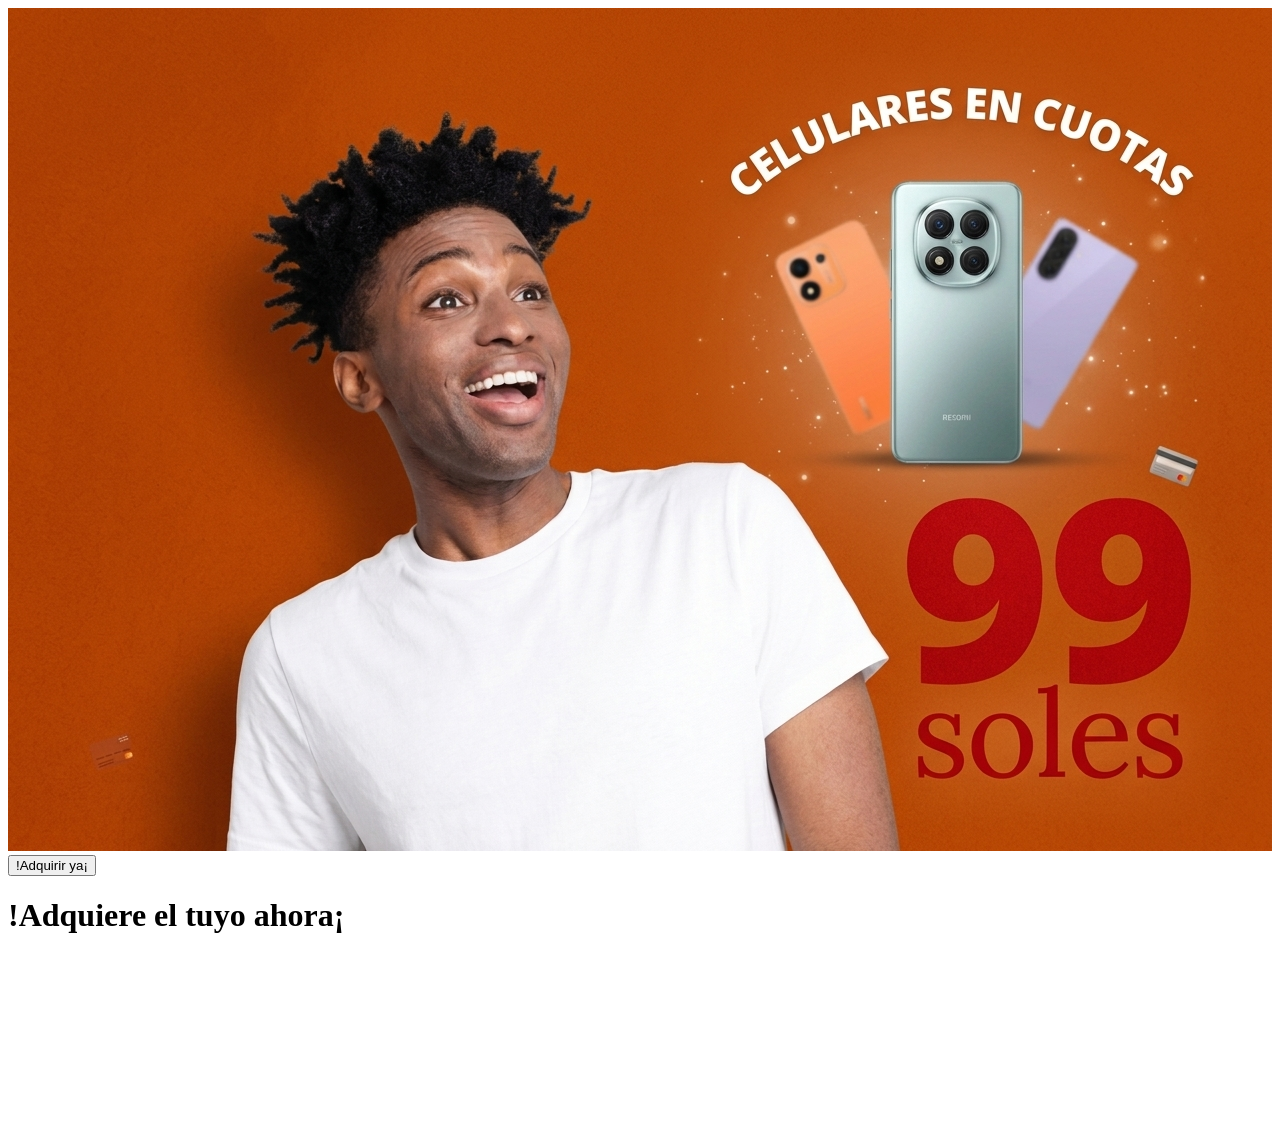
==== index.html @ 9be3a0ca "actualixzacion" ====
<!DOCTYPE html>
<html lang="es">
<head>
    <meta charset="UTF-8">
    <meta name="viewport" content="width=device-width, initial-scale=1.0">
    <title>Hirophone</title>
    <link rel="stylesheet" href="style.css">
</head>

<body>
    
    <img src="portadareal.png" alt="portada llamativa" weight="50%" height="100%">
    

    <button class="adquirir" onclick="window.location.href='menu.html'">!Adquirir ya¡</button>
    
    <div class="mensaje">
    <h1>!Adquiere el tuyo ahora¡</h1>
    </div>













































<br><br><br><br><br><br><br><br><br>








</body>

</html>
---- style.css ----
.img {
    width: 100%;
    height: auto;
    display: block;
    margin: 0 auto;
    padding: 30px;
    }
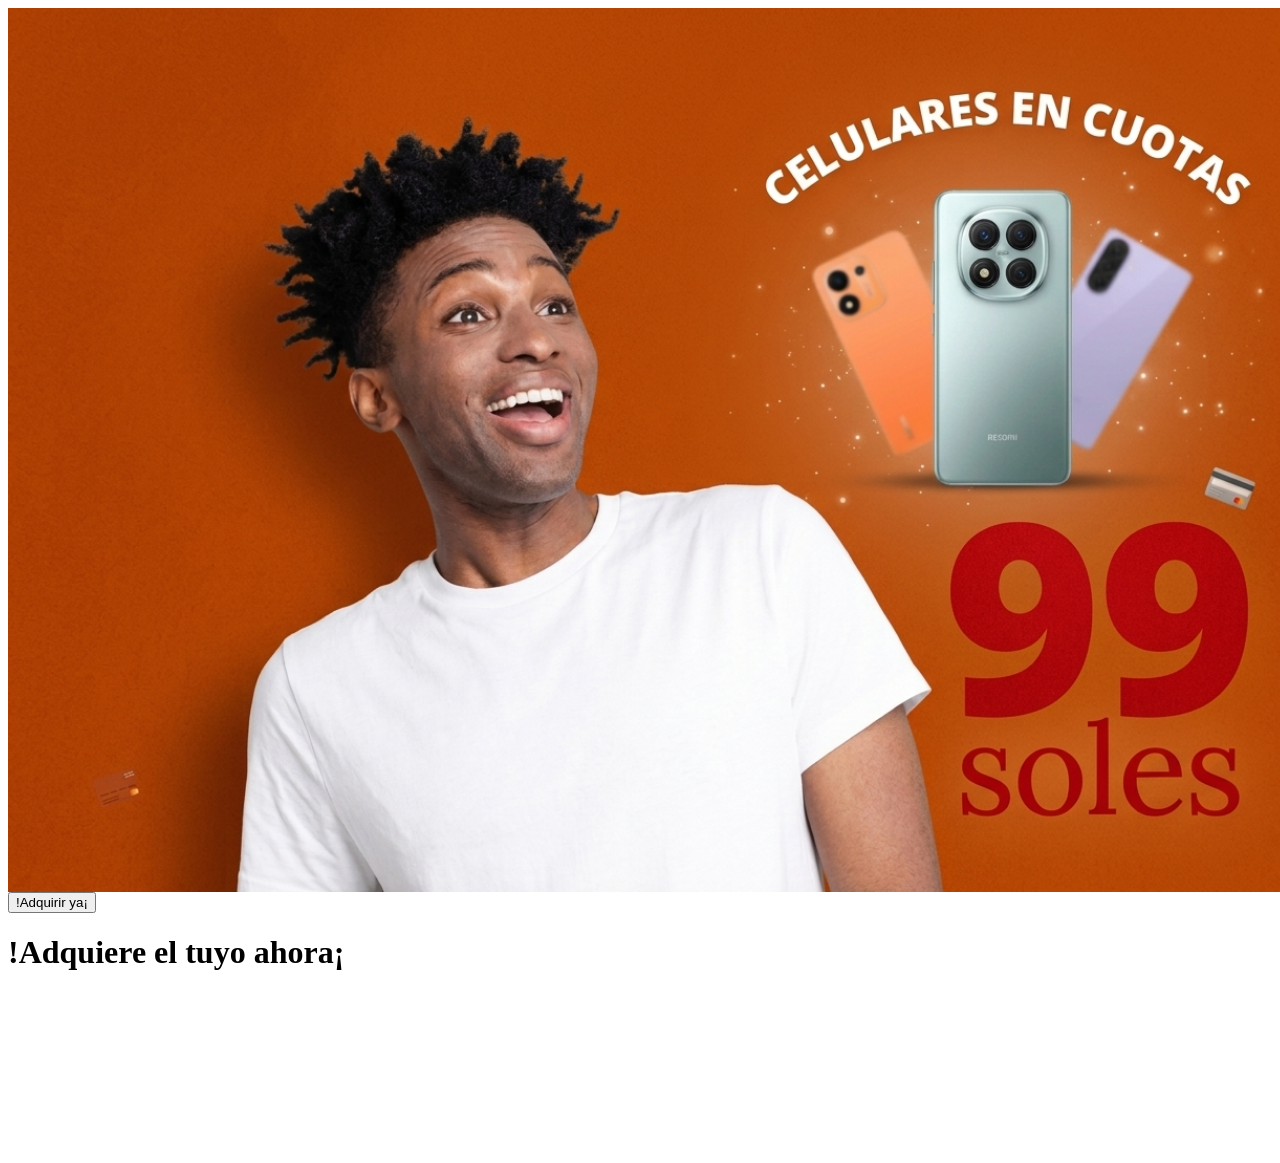
==== commit 39a43f65: "cambio de immagen" ====
--- a/index.html
+++ b/index.html
@@ -1,4 +1,3 @@
-<!DOCTYPE html>
 <html lang="es">
 <head>
     <meta charset="UTF-8">
@@ -9,7 +8,7 @@
 
 <body>
     
-    <img src="portadareal.png" alt="portada llamativa" weight="50%" height="100%">
+    <img class= "imagencentral" src="portadareal.png" alt="portada llamativa" weight="50%" height="100%">
     
 
     <button class="adquirir" onclick="window.location.href='menu.html'">!Adquirir ya¡</button>
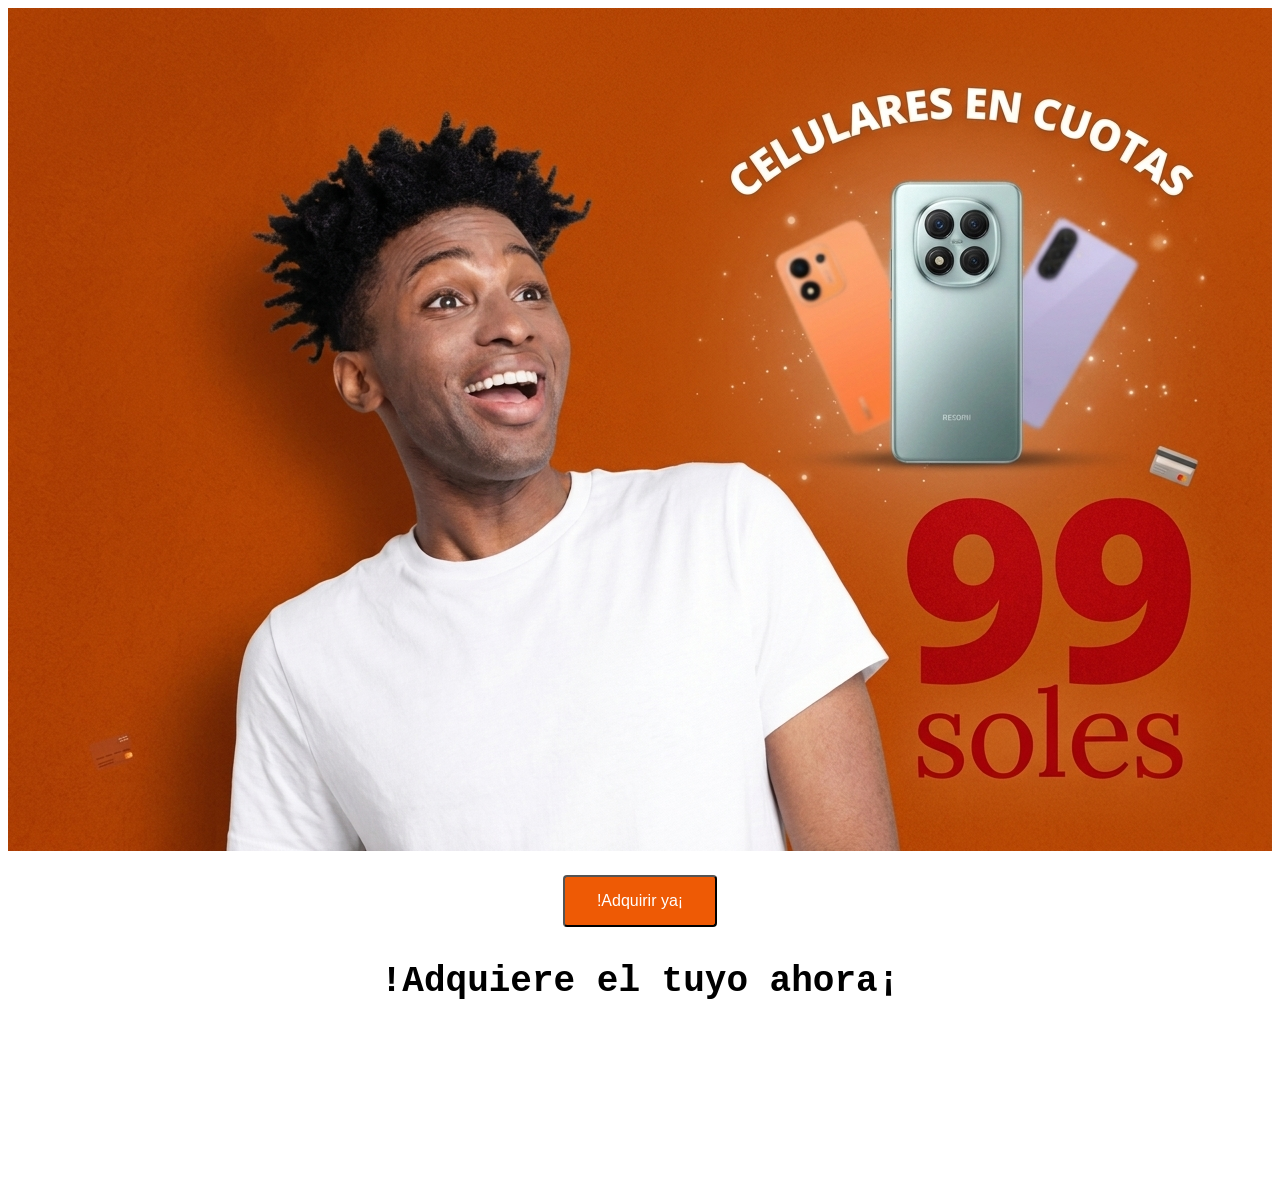
==== commit cb61606d: "cambios de tamaño" ====
--- a/index.html
+++ b/index.html
@@ -8,13 +8,17 @@
 
 <body>
     
+
+    <div class="imageninicio">
     <img class= "imagencentral" src="portadareal.png" alt="portada llamativa" weight="50%" height="100%">
-    
+    </div>
 
-    <button class="adquirir" onclick="window.location.href='menu.html'">!Adquirir ya¡</button>
-    
+    <div class="botonadquirir">
+    <button class="adquirir" onclick="window.location.href= 'menu.html'">!Adquirir ya¡</button>
+    </div>
+
     <div class="mensaje">
-    <h1>!Adquiere el tuyo ahora¡</h1>
+    <h2>!Adquiere el tuyo ahora¡</h2>
     </div>
 
 
--- a/style.css
+++ b/style.css
@@ -1,7 +1,36 @@
-.img {
+.imageninicio {
     width: 100%;
     height: auto;
-    display: block;
+    display: flex;
     margin: 0 auto;
-    padding: 30px;
-    }+    padding:0px;
+    }
+
+.botonadquirir {
+    display: flex;
+    justify-content: center;
+    align-items: center;
+    margin-top: 20px;
+    color :#ee5a05;
+    }
+
+button {
+    background-color: #ee5a05;
+    color: white;
+    padding: 15px 32px;
+    text-align: center;
+    text-decoration: none;
+    display: inline-block;
+    font-size: 16px;
+    margin: 4px 2px;
+    cursor: pointer;
+    border-radius: 4px;
+}
+
+.mensaje {
+    text-align: center;
+    margin-top: 20px;
+    font-size: 24px;
+    color: #000000;
+    font-family: monospace;
+}
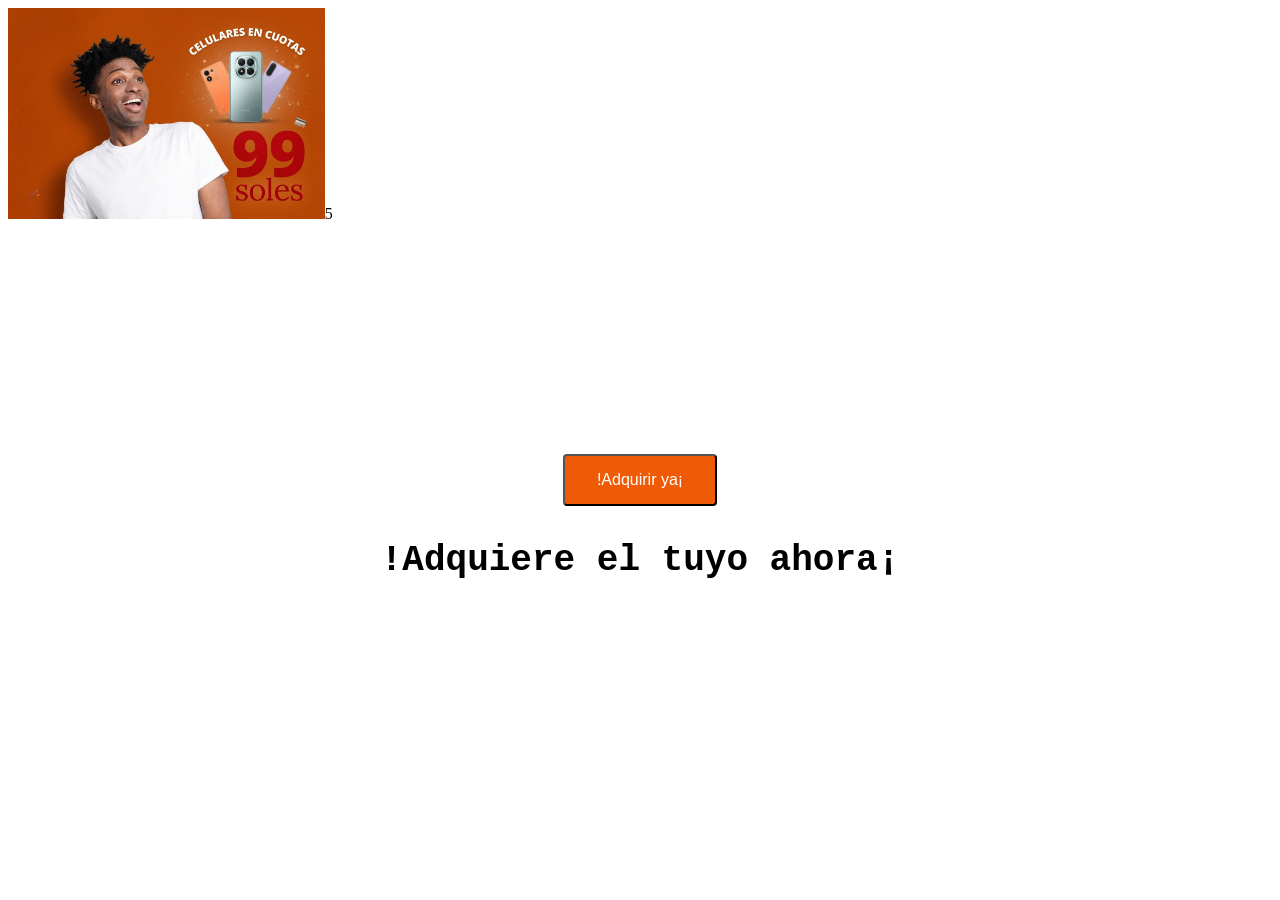
==== commit 7690dd38: "ct" ====
--- a/index.html
+++ b/index.html
@@ -10,7 +10,7 @@
     
 
     <div class="imageninicio">
-    <img class= "imagencentral" src="portadareal.png" alt="portada llamativa" weight="50%" height="100%">
+    <img class= "imagencentral" src="portadareal.png" alt="portada llamativa" weight="100%" height="50%">5
     </div>
 
     <div class="botonadquirir">
--- a/style.css
+++ b/style.css
@@ -1,8 +1,8 @@
 .imageninicio {
-    width: 100%;
-    height: auto;
-    display: flex;
-    margin: 0 auto;
+    width: 100vw;
+    height: 33vw;
+    display: block;
+    margin: 0px;
     padding:0px;
     }
 
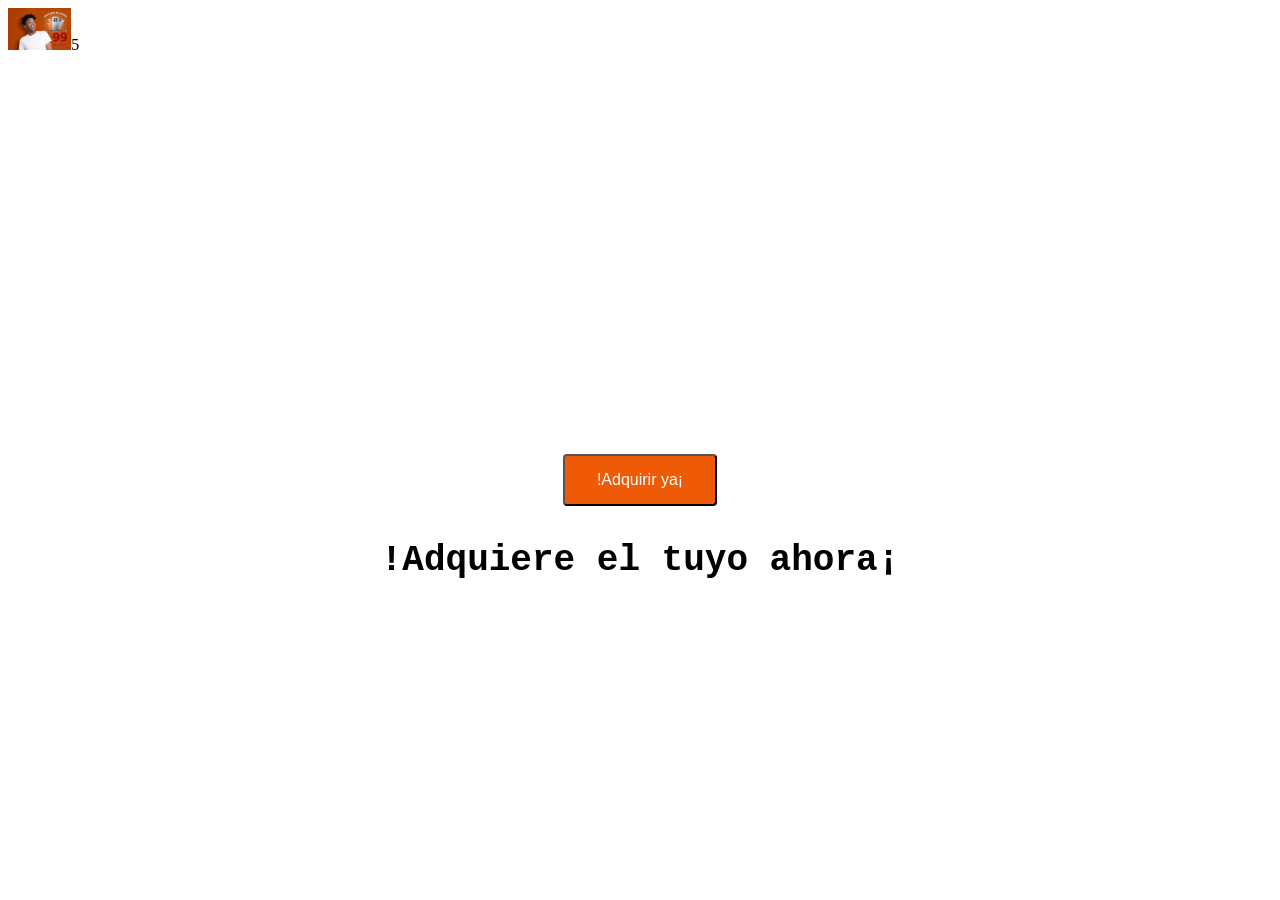
==== commit 65db07f7: "ct" ====
--- a/index.html
+++ b/index.html
@@ -10,7 +10,7 @@
     
 
     <div class="imageninicio">
-    <img class= "imagencentral" src="portadareal.png" alt="portada llamativa" weight="100%" height="50%">5
+    <img class= "imagencentral" src="portadareal.png" alt="portada llamativa" weight="100%" height="10%">5
     </div>
 
     <div class="botonadquirir">
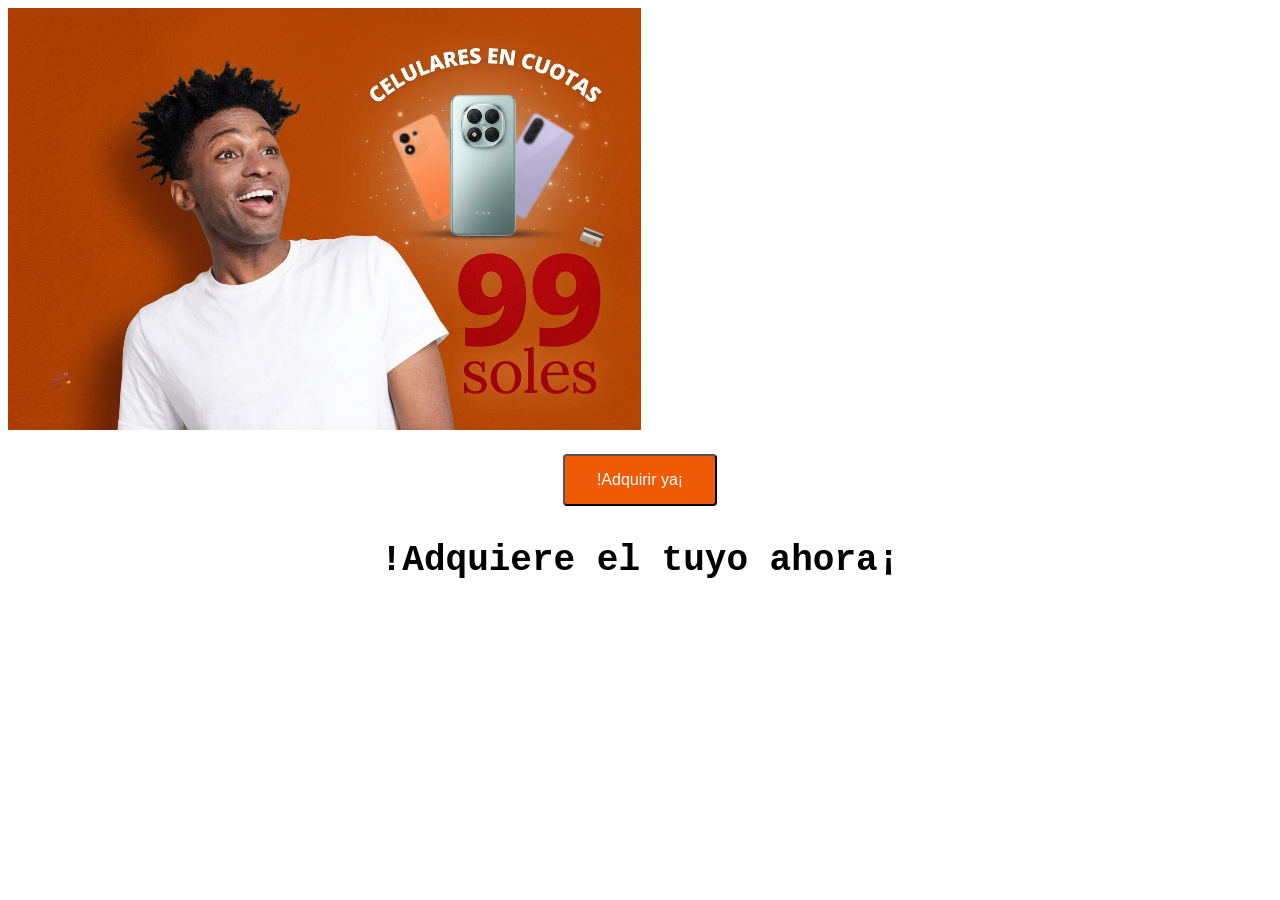
==== commit 140386a4: "ct" ====
--- a/index.html
+++ b/index.html
@@ -10,7 +10,7 @@
     
 
     <div class="imageninicio">
-    <img class= "imagencentral" src="portadareal.png" alt="portada llamativa" weight="100%" height="10%">5
+    <img class= "imagencentral" src="portadareal.png" alt="portada llamativa" weight="100%" height="100%">
     </div>
 
     <div class="botonadquirir">
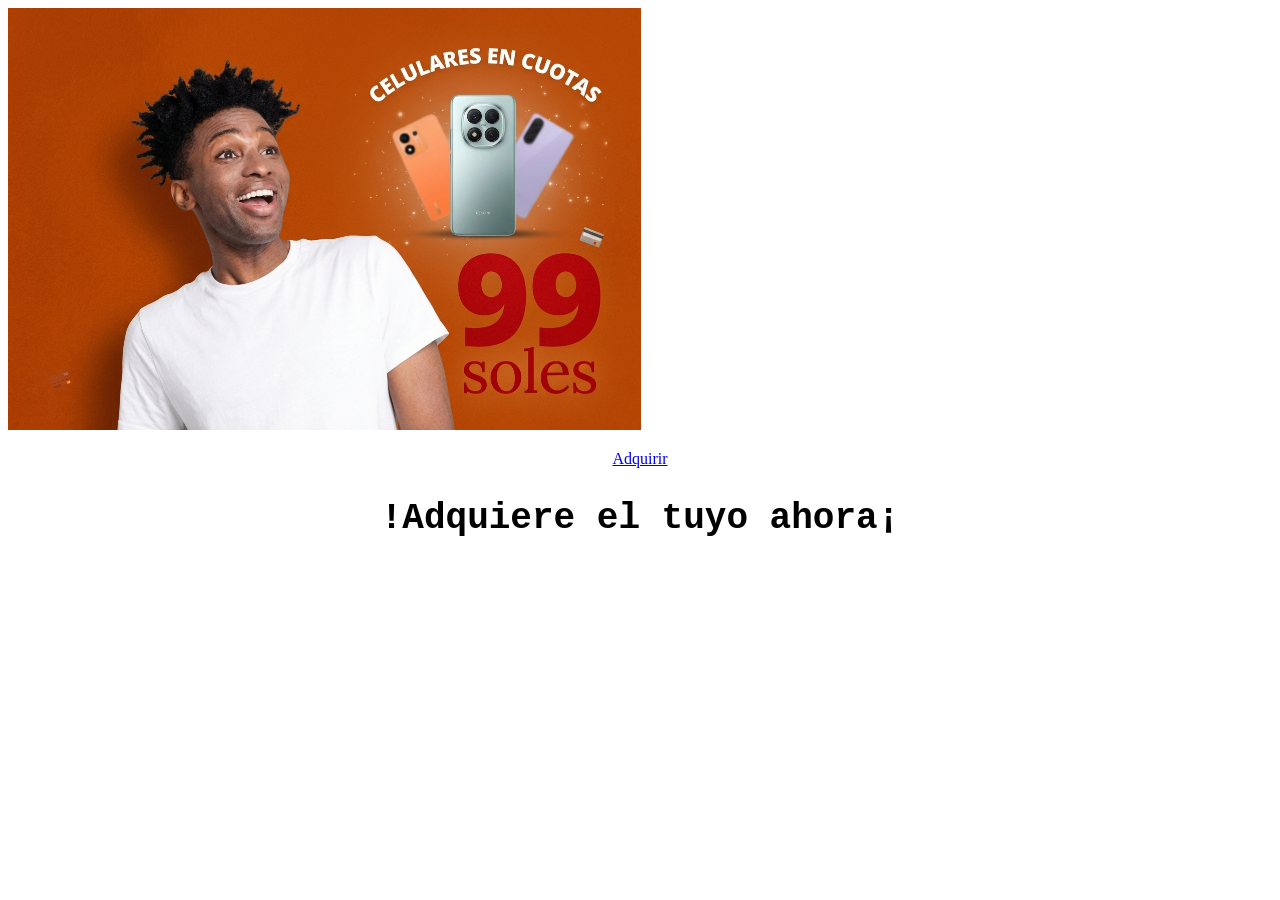
==== commit c868be7d: "color box" ====
--- a/index.html
+++ b/index.html
@@ -8,13 +8,13 @@
 
 <body>
     
-
+    
     <div class="imageninicio">
     <img class= "imagencentral" src="portadareal.png" alt="portada llamativa" weight="100%" height="100%">
     </div>
 
     <div class="botonadquirir">
-    <button class="adquirir" onclick="window.location.href= 'menu.html'">!Adquirir ya¡</button>
+    <a href="menu.html">Adquirir</a>
     </div>
 
     <div class="mensaje">
--- a/style.css
+++ b/style.css
@@ -12,6 +12,8 @@
     align-items: center;
     margin-top: 20px;
     color :#ee5a05;
+    box-sizing: border-box;
+    box-sizing: color-box #ee5a05;
     }
 
 button {
